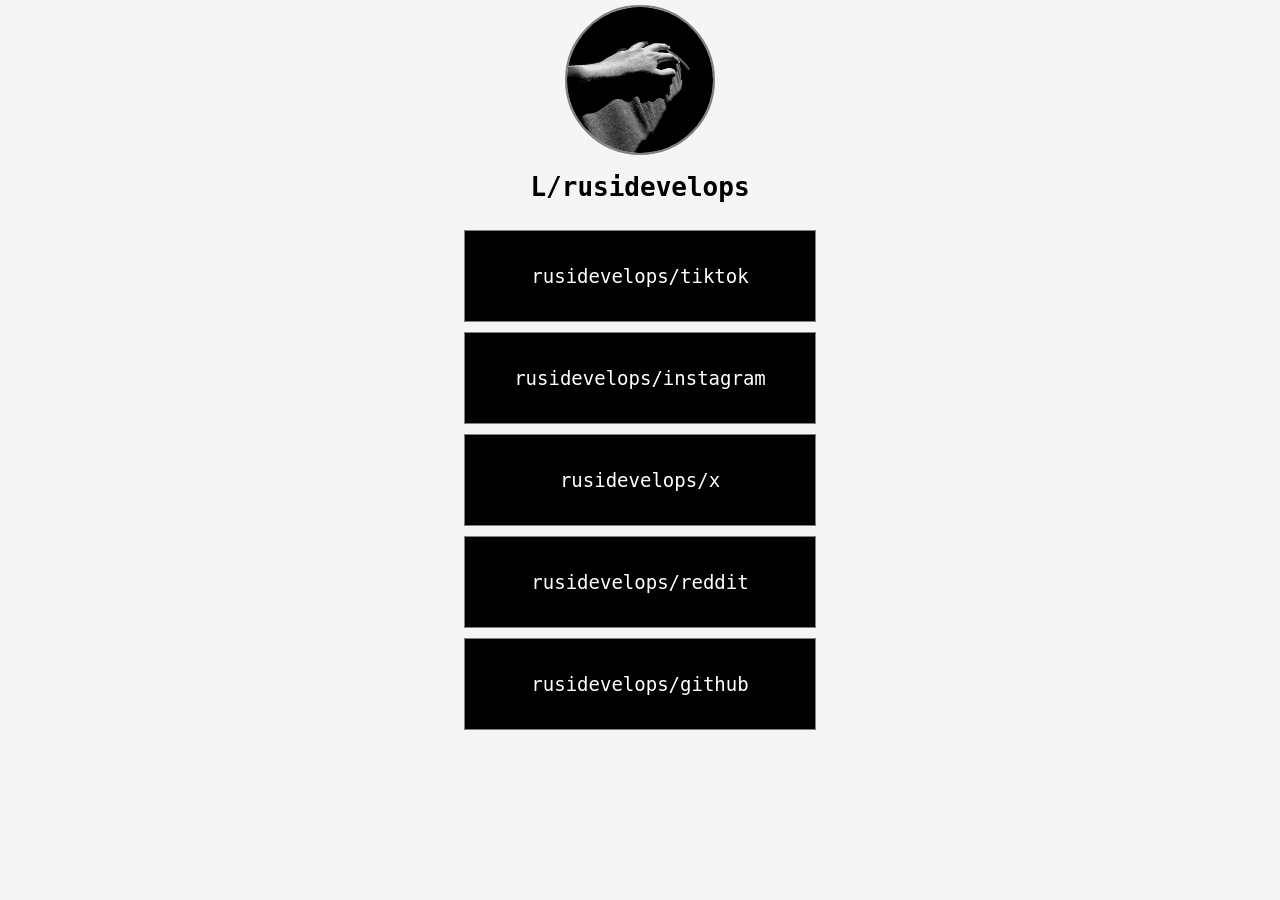
==== index.html @ 127442c4 "donr" ====
<!DOCTYPE html>
<html lang="en">
    <body>
        <head>
            <title>Linktrre | rusidevelops</title>
            <link rel="stylesheet" href="style.css">
        </head>
        <img src="7288.jpeg" alt="">
        <h1>L/rusidevelops</h1>
        <a href="https://www.tiktok.com/@rusi.davidoff?_r=1&_t=ZN-9A29fedDgNK" target="_blank"><p>rusidevelops/tiktok</p></a>
        <a href="https://www.instagram.com/rusi.davidoff?stkn=amd2bGZueGFmMndu" target="_blank"><p>rusidevelops/instagram</p></a>
        <a href="https://x.com/rusizevn" target="_blank"><p>rusidevelops/x</p></a>
        <a href="https://www.reddit.com/u/rusidevs/s/ANGGIAqNXH" target="_blank"><p>rusidevelops/reddit</p></a>
        <a href="https://github.com/rusidevelops" target="_blank"><p>rusidevelops/github</p></a>
    </body>
</html>
---- style.css ----
body, html{
    display: flex;
    flex-direction: column;
    justify-content: center;
    align-items: center;
    margin: 0;
    padding: 0;
    background: whitesmoke;
    -webkit-user-select: none;
    user-select: none;         
    }
h1, a{
    font-family: monospace;
    text-decoration: none;
}


a{
    background: black;
    height: auto;
    width: 350px;
    margin-top: 10px;
    color: white;
    display: flex;
    flex-direction: column;
    justify-content: center;
    align-items: center;
    font-size: 19px;
    padding: 15px 0;
    border: 1.5px solid gray;
}
img {
  width: 150px;
  height: 150px;
  border-radius: 100%;
  border: 2px solid gray;
  box-sizing: border-box;
  margin-top: 5px;
 }
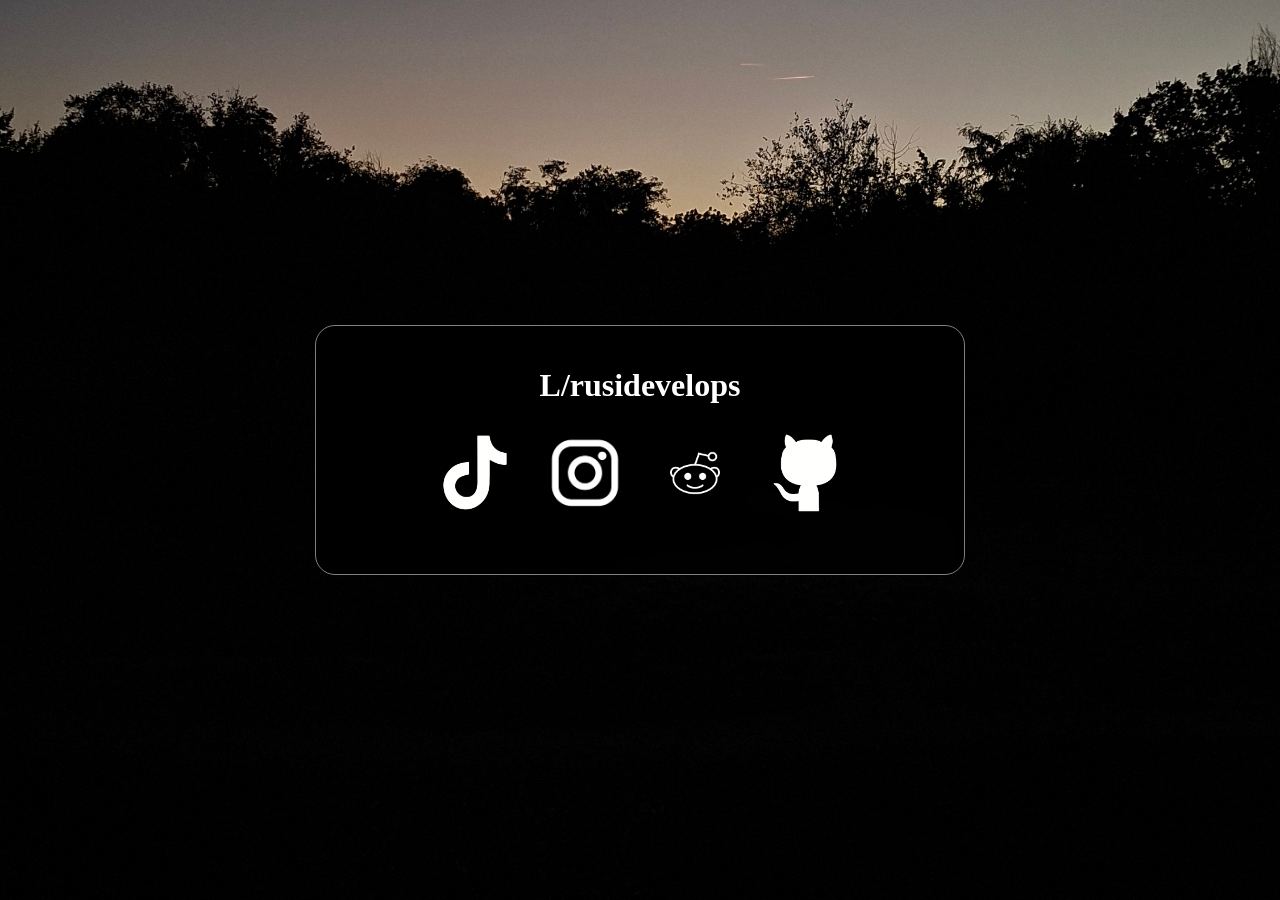
==== commit d3c85e06: "v2" ====
--- a/index.html
+++ b/index.html
@@ -1,17 +1,37 @@
 <!DOCTYPE html>
 <html lang="en">
-    <body>
-        <head>
-            <title>Linktrre | rusidevelops</title>
-            <link rel="stylesheet" href="style.css">
-        </head>
-        <img src="7288.jpeg" alt="">
+
+<head>
+    <title>Linktree | rusidevelops</title>
+    <link rel="stylesheet" href="style.css">
+</head>
+
+<body>
+
+    <div class="container">
+
         <h1>L/rusidevelops</h1>
-        <a href="https://www.tiktok.com/@rusi.davidoff?_r=1&_t=ZN-9A29fedDgNK" target="_blank"><p>rusidevelops/tiktok</p></a>
-        <a href="https://www.instagram.com/rusi.davidoff?stkn=amd2bGZueGFmMndu" target="_blank"><p>rusidevelops/instagram</p></a>
-        <a href="https://x.com/rusizevn" target="_blank"><p>rusidevelops/x</p></a>
-        <a href="https://www.reddit.com/u/rusidevs/s/ANGGIAqNXH" target="_blank"><p>rusidevelops/reddit</p></a>
-        <a href="https://github.com/rusidevelops" target="_blank"><p>rusidevelops/github</p></a>
-    </body>
-</html>
 
+        <div class="socials">
+            <a href="https://www.tiktok.com/@rusi.davidoff" target="_blank">
+                <img src="imgs/tiktok.png" alt="TikTok">
+            </a>
+
+            <a href="https://www.instagram.com/rusi.davidoff" target="_blank">
+                <img src="imgs/instagram.png" alt="Instagram">
+            </a>
+
+            <a href="https://www.reddit.com/u/rusidevs" target="_blank">
+                <img src="imgs/reddit.png" alt="Reddit">
+            </a>
+
+            <a href="https://github.com/rusidevelops" target="_blank">
+                <img src="imgs/github.png" alt="GitHub">
+            </a>
+        </div>
+
+    </div>
+
+</body>
+
+</html>
--- a/style.css
+++ b/style.css
@@ -1,40 +1,92 @@
-body, html{
+html,
+body {
+    margin: 0;
+    padding: 0;
+    background-image: url("imgs/sunset.jpg");
+    background-size: cover;
+    background-position: center;
+    background-repeat: no-repeat;
+    user-select: none;
+}
+
+body {
+    min-height: 100vh;
     display: flex;
-    flex-direction: column;
     justify-content: center;
     align-items: center;
-    margin: 0;
-    padding: 0;
-    background: whitesmoke;
-    -webkit-user-select: none;
-    user-select: none;         
-    }
-h1, a{
-    font-family: monospace;
-    text-decoration: none;
+}
+
+.container {
+    width: 650px;
+    min-height: 250px;
+    padding: 20px;
+    box-sizing: border-box;
+
+    text-align: center;
+    border: 1px solid gray;
+    border-radius: 20px;
+
+    background: rgba(0, 0, 0, 0.35);
+    backdrop-filter: blur(10px);
+    -webkit-backdrop-filter: blur(10px);
+}
+
+h1 {
+    color: white;
+}
+
+.socials {
+    display: flex;
+    justify-content: center;
+    align-items: center;
+    gap: 30px;
+}
+
+.socials img {
+    width: 80px;
 }
 
 
-a{
-    background: black;
-    height: auto;
-    width: 350px;
-    margin-top: 10px;
-    color: white;
-    display: flex;
-    flex-direction: column;
-    justify-content: center;
-    align-items: center;
-    font-size: 19px;
-    padding: 15px 0;
-    border: 1.5px solid gray;
+/* 📱 Phone */
+@media (max-width: 600px) {
+
+    .container {
+        width: 80%;
+        min-height: 180px;
+        padding: 20px 15px;
+    }
+
+    .socials {
+        gap: 18px;
+    }
+
+    .socials img {
+        width: 55px;
+    }
+
+    h1 {
+        font-size: 26px;
+    }
 }
-img {
-  width: 150px;
-  height: 150px;
-  border-radius: 100%;
-  border: 2px solid gray;
-  box-sizing: border-box;
-  margin-top: 5px;
- }
 
+
+/* 📱 Small phone */
+@media (max-width: 380px) {
+
+    .container {
+        width: 82%;
+        min-height: 160px;
+    }
+
+    .socials {
+        gap: 12px;
+    }
+
+    .socials img {
+        width: 48px;
+    }
+
+    h1 {
+        font-size: 23px;
+    }
+}
